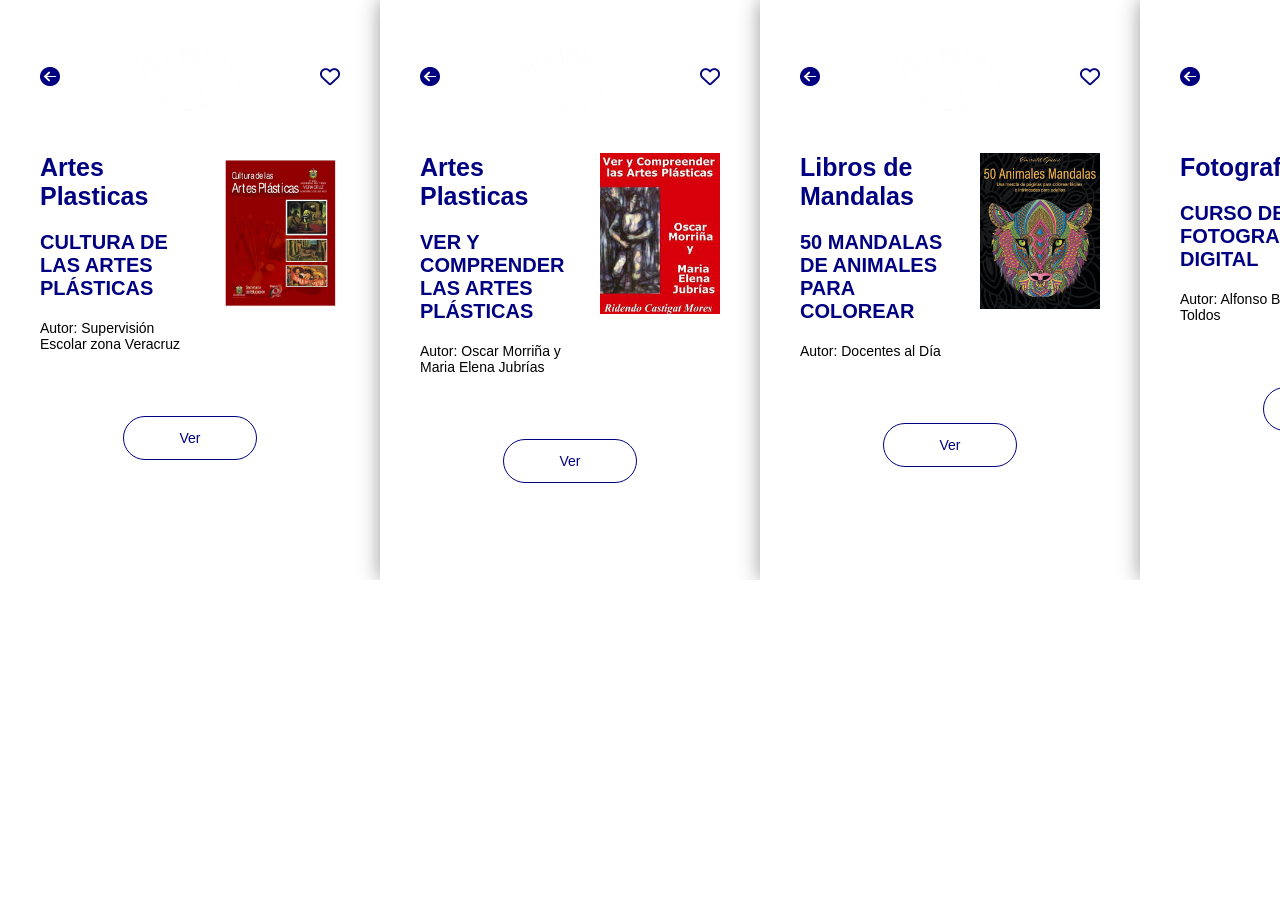
==== Artes/Artes.html @ d26982e4 "cambio de nombre index a Artes" ====
<!DOCTYPE html>
<html lang="es">
<head>
    <meta charset="UTF-8">
    <meta name="viewport" content="width=device-width, initial-scale=1.0">
    <title>Artes</title>
    <link rel="stylesheet" href="https://cdnjs.cloudflare.com/ajax/libs/font-awesome/6.4.0/css/all.min.css" integrity="sha512-iecdLmaskl7CVkqkXNQ/ZH/XLlvWZOJyj7Yy7tcenmpD1ypASozpmT/E0iPtmFIB46ZmdtAc9eNBvH0H/ZpiBw==" crossorigin="anonymous" referrerpolicy="no-referrer" />
    <link
        rel="stylesheet"
        href="https://cdn.jsdelivr.net/npm/swiper@9/swiper-bundle.min.css"
        />
    <link rel="stylesheet" href="style.css">
</head>
<body>

        <div class="swiper mySwiper">
            <div class="swiper-wrapper">

                <div class="swiper-slide">
                    <div class="icons"> 
                        <i class="fa-solid fa-circle-arrow-left"></i>
                        <img src="images/logo.png" alt="">
                        <i class="fa-regular fa-heart"></i>
                    </div>
                    <div class="product-content">
                        <div class="product-txt">
                            <span>Artes Plasticas</span>
                            <h3>Cultura de las Artes Plásticas</h3>
                            <p>
                                Autor: Supervisión Escolar zona Veracruz
                            </p>
                        </div>
                        <div class="product-img">
                            <img src="images/1.webp" alt="">
                        </div>
                    </div>
                    <a href="https://infolibros.org/pdfview/cultura-de-las-artes-plasticas-supervision-escolar-zona-veracruz-686/" class="btn-1">Ver</a>
                </div>

                 <div class="swiper-slide">
                    <div class="icons"> 
                        <i class="fa-solid fa-circle-arrow-left"></i>
                        <img src="images/logo.png" alt="">
                        <i class="fa-regular fa-heart"></i>
                    </div>
                    <div class="product-content">
                        <div class="product-txt">
                            <span>Artes Plasticas</span>
                            <h3>Ver y Comprender las Artes Plásticas </h3>
                            <p>
                                Autor: Oscar Morriña y Maria Elena Jubrías
                            </p>
                        </div>
                        <div class="product-img">
                            <img src="images/2.jpg" alt="">
                        </div>
                    </div>
                    <a href="https://infolibros.org/pdfview/ver-y-comprender-las-artes-plasticas-oscar-morrina-y-maria-elena-jubrias-686/" class="btn-1">Ver</a>
                </div>

                <div class="swiper-slide">
                    <div class="icons"> 
                        <i class="fa-solid fa-circle-arrow-left"></i>
                        <img src="images/logo.png" alt="">
                        <i class="fa-regular fa-heart"></i>
                    </div>
                    <div class="product-content">
                        <div class="product-txt">
                            <span>Libros de Mandalas</span>
                            <h3>50 Mandalas de animales para colorear</h3>
                            <p>
                                Autor: Docentes al Día
                            </p>
                        </div>
                        <div class="product-img">
                            <img src="images/3.jpg" alt="">
                        </div>
                    </div>
                    <a href="https://infolibros.org/pdfview/50-mandalas-de-animales-para-colorear-docentes-al-dia-206/" class="btn-1">Ver</a>
                </div>

                <div class="swiper-slide">
                    <div class="icons"> 
                        <i class="fa-solid fa-circle-arrow-left"></i>
                        <img src="images/logo.png" alt="">
                        <i class="fa-regular fa-heart"></i>
                    </div>
                    <div class="product-content">
                        <div class="product-txt">
                            <span>Fotografia</span>
                            <h3>Curso de Fotografía Digital</h3>
                            <p>
                                Autor: Alfonso Bustos Toldos
                            </p>
                        </div>
                        <div class="product-img">
                            <img src="images/4.jpg" alt="">
                        </div>
                    </div>
                    <a href="https://infolibros.org/pdfview/curso-de-fotografia-digital-alfonso-bustos-toldos-23/" class="btn-1">Ver</a>
                </div>

            </div>
        </div>
   

    <script src="https://cdn.jsdelivr.net/npm/swiper@9/swiper-bundle.min.js"></script>
    <script>
        var swiper = new swiper(".mySwiper",{
            effect:"coverflow",
            grabCursor: true,
            centeredSlides: true,
            slidesPerView: "auto",
            loop: true,
            coverflowEffect: {
                depth:500,
                modifer:1,
                slidesShadows:true,
                rotate: 0,
                stretch:0
            }
        })

    </script>

</body>
</html>
---- Artes/style.css ----
html,
body{
    position: relative;
    height: 100%;
}
body{
    background-color: #ffffff;
    font-family: Helvetica Neue, Helvetica;
    font-size: 14px;
    color: #000080;
    margin: 0;
    padding: 0;
}


.swiper {
    width: 100%;
    padding-top: 150px 0 50px 0;
}

.swiper-slide {
    width: 300px;
    height: 500px;
    background-color: #ffffff;
    box-shadow: 0 0 20px rgba(0, 0, 0, 0.4);
    padding: 40px;
    text-align: center;
}

.icons {
    display: flex;
    justify-content: space-between;
    align-items: center;
    margin-bottom: 40px;
}
.icons i {
    font-size: 20px;
    color: #000080;
}

.icons img {
    width: 120px;
}

.product-content {
    display: flex;
    justify-content: space-between;
}

.product-txt {
    flex-basis: 50%;
    text-align: left;
}

.product-txt span {
    font-size: 25px;
    color: #000080;
    font-weight: bold;
}

.product-txt h3 {
    font-size: 20px;
    color: #000080;
    text-transform: uppercase;
}

.product-txt p {
    font-size: 14px;
    color: black;
}

.product-img {
    flex-basis: 50%;
    text-align: right;
}


.product-img img {
    width: 120px;
}

.btn-1 {
    display: inline-block;
    padding: 13px 55px;
    border: 1px solid #000080;
    border-radius: 25px;
    color: #000080;
    text-decoration: none;
    margin-top: 50px;
}
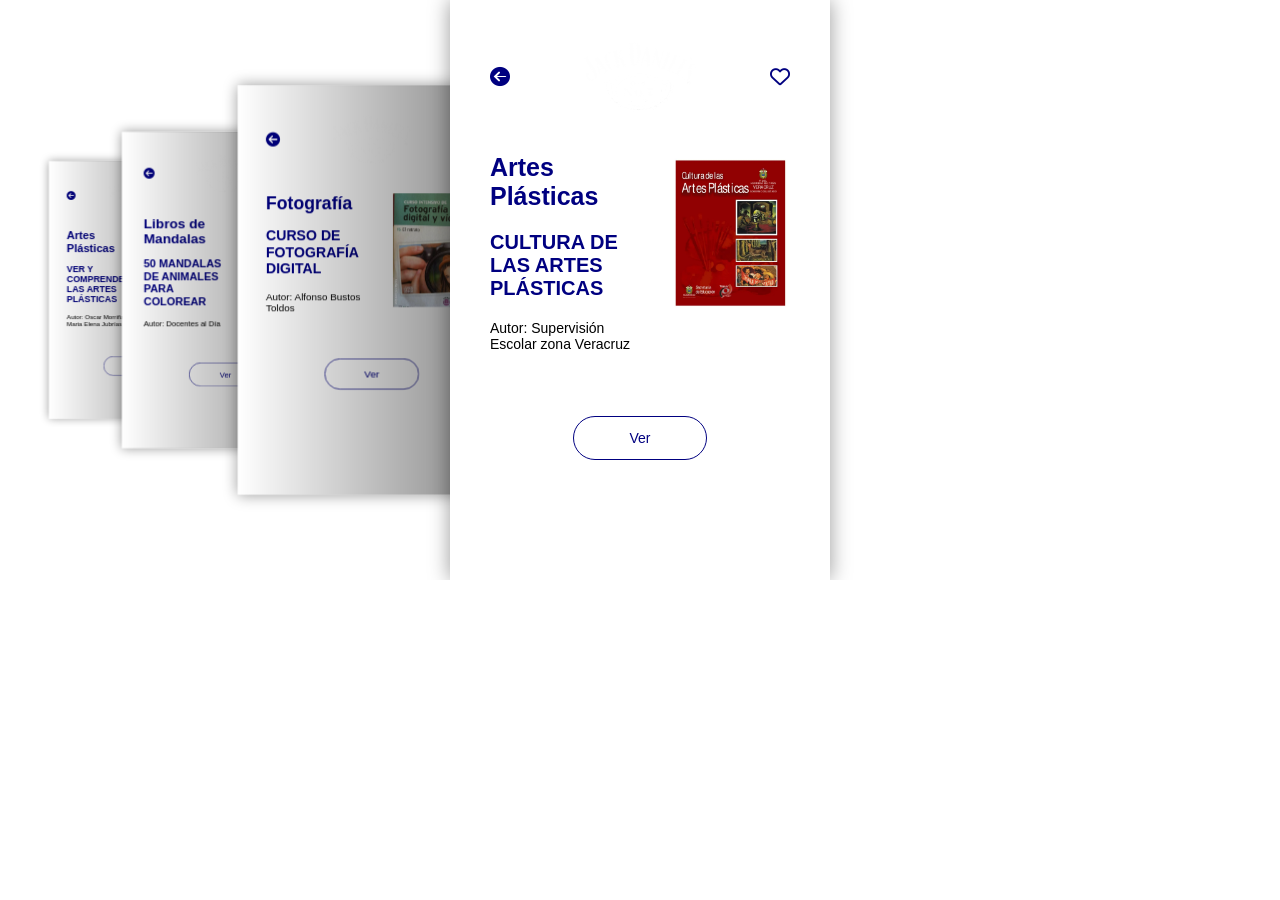
==== commit 29423d60: "estructura de archivos" ====
--- a/Artes/Artes.html
+++ b/Artes/Artes.html
@@ -3,125 +3,18 @@
 <head>
     <meta charset="UTF-8">
     <meta name="viewport" content="width=device-width, initial-scale=1.0">
-    <title>Artes</title>
+    <title>Libros de Artes</title>
     <link rel="stylesheet" href="https://cdnjs.cloudflare.com/ajax/libs/font-awesome/6.4.0/css/all.min.css" integrity="sha512-iecdLmaskl7CVkqkXNQ/ZH/XLlvWZOJyj7Yy7tcenmpD1ypASozpmT/E0iPtmFIB46ZmdtAc9eNBvH0H/ZpiBw==" crossorigin="anonymous" referrerpolicy="no-referrer" />
-    <link
-        rel="stylesheet"
-        href="https://cdn.jsdelivr.net/npm/swiper@9/swiper-bundle.min.css"
-        />
+    <link rel="stylesheet" href="https://cdn.jsdelivr.net/npm/swiper@9/swiper-bundle.min.css" />
     <link rel="stylesheet" href="style.css">
 </head>
 <body>
 
-        <div class="swiper mySwiper">
-            <div class="swiper-wrapper">
-
-                <div class="swiper-slide">
-                    <div class="icons"> 
-                        <i class="fa-solid fa-circle-arrow-left"></i>
-                        <img src="images/logo.png" alt="">
-                        <i class="fa-regular fa-heart"></i>
-                    </div>
-                    <div class="product-content">
-                        <div class="product-txt">
-                            <span>Artes Plasticas</span>
-                            <h3>Cultura de las Artes Plásticas</h3>
-                            <p>
-                                Autor: Supervisión Escolar zona Veracruz
-                            </p>
-                        </div>
-                        <div class="product-img">
-                            <img src="images/1.webp" alt="">
-                        </div>
-                    </div>
-                    <a href="https://infolibros.org/pdfview/cultura-de-las-artes-plasticas-supervision-escolar-zona-veracruz-686/" class="btn-1">Ver</a>
-                </div>
-
-                 <div class="swiper-slide">
-                    <div class="icons"> 
-                        <i class="fa-solid fa-circle-arrow-left"></i>
-                        <img src="images/logo.png" alt="">
-                        <i class="fa-regular fa-heart"></i>
-                    </div>
-                    <div class="product-content">
-                        <div class="product-txt">
-                            <span>Artes Plasticas</span>
-                            <h3>Ver y Comprender las Artes Plásticas </h3>
-                            <p>
-                                Autor: Oscar Morriña y Maria Elena Jubrías
-                            </p>
-                        </div>
-                        <div class="product-img">
-                            <img src="images/2.jpg" alt="">
-                        </div>
-                    </div>
-                    <a href="https://infolibros.org/pdfview/ver-y-comprender-las-artes-plasticas-oscar-morrina-y-maria-elena-jubrias-686/" class="btn-1">Ver</a>
-                </div>
-
-                <div class="swiper-slide">
-                    <div class="icons"> 
-                        <i class="fa-solid fa-circle-arrow-left"></i>
-                        <img src="images/logo.png" alt="">
-                        <i class="fa-regular fa-heart"></i>
-                    </div>
-                    <div class="product-content">
-                        <div class="product-txt">
-                            <span>Libros de Mandalas</span>
-                            <h3>50 Mandalas de animales para colorear</h3>
-                            <p>
-                                Autor: Docentes al Día
-                            </p>
-                        </div>
-                        <div class="product-img">
-                            <img src="images/3.jpg" alt="">
-                        </div>
-                    </div>
-                    <a href="https://infolibros.org/pdfview/50-mandalas-de-animales-para-colorear-docentes-al-dia-206/" class="btn-1">Ver</a>
-                </div>
-
-                <div class="swiper-slide">
-                    <div class="icons"> 
-                        <i class="fa-solid fa-circle-arrow-left"></i>
-                        <img src="images/logo.png" alt="">
-                        <i class="fa-regular fa-heart"></i>
-                    </div>
-                    <div class="product-content">
-                        <div class="product-txt">
-                            <span>Fotografia</span>
-                            <h3>Curso de Fotografía Digital</h3>
-                            <p>
-                                Autor: Alfonso Bustos Toldos
-                            </p>
-                        </div>
-                        <div class="product-img">
-                            <img src="images/4.jpg" alt="">
-                        </div>
-                    </div>
-                    <a href="https://infolibros.org/pdfview/curso-de-fotografia-digital-alfonso-bustos-toldos-23/" class="btn-1">Ver</a>
-                </div>
-
-            </div>
-        </div>
-   
+    <div class="swiper mySwiper">
+        <div class="swiper-wrapper" id="swiper-contenedor-libros"></div>
+    </div>
 
     <script src="https://cdn.jsdelivr.net/npm/swiper@9/swiper-bundle.min.js"></script>
-    <script>
-        var swiper = new swiper(".mySwiper",{
-            effect:"coverflow",
-            grabCursor: true,
-            centeredSlides: true,
-            slidesPerView: "auto",
-            loop: true,
-            coverflowEffect: {
-                depth:500,
-                modifer:1,
-                slidesShadows:true,
-                rotate: 0,
-                stretch:0
-            }
-        })
-
-    </script>
-
+    <script src="artes.js"></script>
 </body>
 </html>
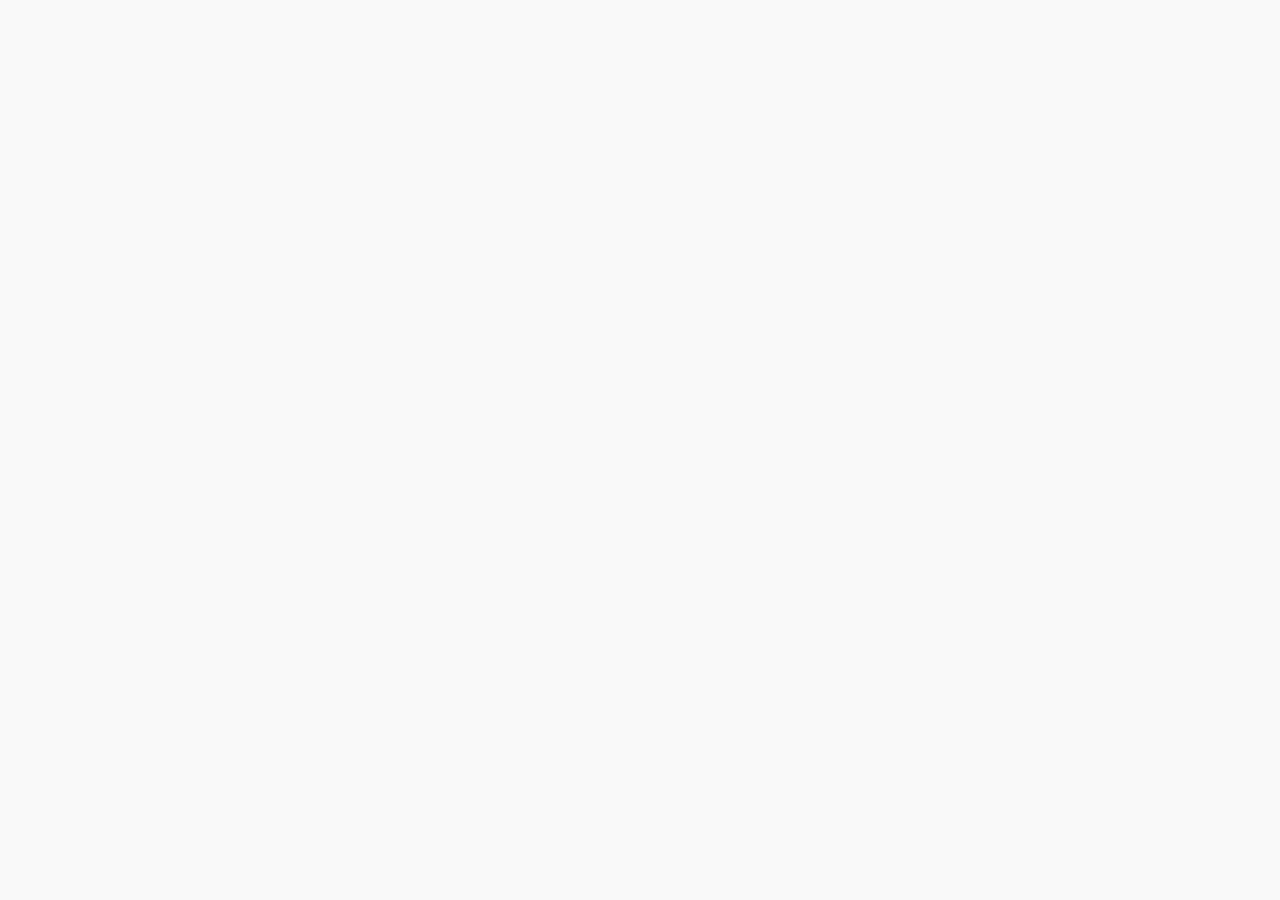
==== commit f05ce3cb: "estructura de archivos unificando" ====
--- a/Artes/Artes.html
+++ b/Artes/Artes.html
@@ -6,15 +6,15 @@
     <title>Libros de Artes</title>
     <link rel="stylesheet" href="https://cdnjs.cloudflare.com/ajax/libs/font-awesome/6.4.0/css/all.min.css" integrity="sha512-iecdLmaskl7CVkqkXNQ/ZH/XLlvWZOJyj7Yy7tcenmpD1ypASozpmT/E0iPtmFIB46ZmdtAc9eNBvH0H/ZpiBw==" crossorigin="anonymous" referrerpolicy="no-referrer" />
     <link rel="stylesheet" href="https://cdn.jsdelivr.net/npm/swiper@9/swiper-bundle.min.css" />
-    <link rel="stylesheet" href="style.css">
+    <link rel="stylesheet" href="../style.css">
 </head>
-<body>
+<body data-categoria="Arte">
 
     <div class="swiper mySwiper">
         <div class="swiper-wrapper" id="swiper-contenedor-libros"></div>
     </div>
 
     <script src="https://cdn.jsdelivr.net/npm/swiper@9/swiper-bundle.min.js"></script>
-    <script src="artes.js"></script>
+    <script src="../dinamicoCarrusel.js"></script>
 </body>
 </html>
--- a/style.css
+++ b/style.css
@@ -0,0 +1,424 @@
+/* Importación de tipografías */
+@import url('https://fonts.googleapis.com/css2?family=Oswald:wght@300;400;700&family=Poppins:ital,wght@0,100;0,200;0,300;0,400;0,500;0,600;0,700;0,800;0,900;1,100;1,200;1,300;1,400;1,500;1,600;1,700;1,800;1,900&display=swap');
+
+* {
+    margin: 0;
+    padding: 0;
+    box-sizing: border-box;
+    text-decoration: none;
+    list-style: none;
+}
+
+/* ==========================================================================
+   VARIABLES GLOBALES DE COLOR
+   ========================================================================== */
+:root {
+    --fondo: #dff2fd;
+    --fondoacent: #b0d8f0;
+    --primario: #000080; /* Azul marino usado en botones y textos de los libros */
+    --secundario: #111111; /* Negro para textos generales y títulos */
+    --blanco: #FFFFFF;
+    --sombra: rgba(0, 0, 0, 0.1);
+    --sombra-fuerte: rgba(0, 0, 0, 0.4); /* Usado en el carrusel 3D */
+}
+
+/* ==========================================================================
+   ESTILOS BASE
+   ========================================================================== */
+html, body {
+    position: relative;
+    height: 100%;
+}
+
+body {
+    font-family: 'Poppins', sans-serif;
+    background-color: #f9f9f9;
+    color: var(--secundario);
+}
+
+img {
+    max-width: 100%;
+    height: auto;
+}
+
+.container {
+    max-width: 1200px;
+    margin: 0 auto;
+    padding: 0 20px;
+}
+
+h2 {
+    padding-bottom: 8px;
+}
+
+/* ==========================================================================
+   HEADER & NAVBAR (Página Principal)
+   ========================================================================== */
+.header {
+    display: flex;
+    align-items: center;
+    min-height: 50vh;
+    background-color: var(--fondo);
+    padding: 70px 0;
+    box-shadow: inset 0px -1px 15px 0px #8dbedb;
+    position: relative;
+}
+
+.menu {
+    position: absolute;
+    top: 0;
+    left: 0;
+    right: 0;
+    display: flex;
+    align-items: center;
+    justify-content: space-between;
+    padding: 20px 0;
+    z-index: 100;
+}
+
+.logo {
+    font-size: 25px;
+    color: var(--secundario);
+    text-transform: uppercase;
+    font-weight: 800;
+}
+
+.menu .navbar ul {
+    display: flex;
+}
+
+.menu .navbar ul li {
+    position: relative;
+}
+
+.menu .navbar ul li a {
+    font-size: 18px;
+    padding: 10px 20px;
+    color: var(--secundario);
+    display: block;
+    font-weight: 500;
+}
+
+#menu {
+    display: none;
+}
+
+.menu-icono {
+    width: 25px;
+}
+
+.menu label {
+    cursor: pointer;
+    display: none;
+    font-size: 30px;
+    color: var(--secundario);
+    line-height: 1;
+}
+
+.menu label::after {
+    content: "\2630";
+}
+
+/* ==========================================================================
+   HERO / HEADER CONTENT
+   ========================================================================== */
+.header-content {
+    display: flex;
+    justify-content: space-between;
+    align-items: center;
+    flex: 1;
+    padding: 16px 96px;
+    border-radius: 8px;
+    background-color: var(--blanco);
+    width: 100%;
+}
+
+.header-img {
+    flex-basis: 36%;
+    text-align: center;
+}
+
+.header-txt {
+    flex-basis: 50%;
+    text-align: center;
+}
+
+.header-txt h1 {
+    font-size: 90px;
+    text-transform: uppercase;
+    line-height: 1;
+    color: var(--secundario);
+    font-family: 'Oswald', sans-serif;
+    margin-bottom: 15px;
+}
+
+.header-txt p {
+    font-size: 20px;
+    text-transform: uppercase;
+    margin-bottom: 20px;
+}
+
+.btn-1 {
+    display: inline-block;
+    padding: 11px 25px;
+    background-color: var(--secundario);
+    color: var(--blanco);
+    border-radius: 5px;
+}
+
+/* ==========================================================================
+   PRODUCTOS / CATEGORIAS (Grid del Inicio)
+   ========================================================================== */
+.products-container {
+     padding: 60px 20px;
+     text-align: center;
+     background-color: var(--fondoacent);
+}
+
+.products-container h2 {
+    color: var(--secundario);
+    font-family: 'Oswald', sans-serif;
+    font-size: 50px;
+    text-transform: uppercase;
+    margin-bottom: 40px;
+}
+
+.product-content {
+    display: grid;
+    grid-template-columns: repeat(3, 1fr);
+    gap: 40px;
+}
+
+.product {
+    text-align: center;
+    padding: 30px;
+    background-color: var(--blanco);
+    border-radius: 16px;
+    box-shadow: 0 4px 15px var(--sombra);
+    transition: transform 0.3s ease;
+}
+
+.product:hover {
+    transform: translateY(-5px);
+}
+
+.product img {
+    width: 100%;
+    max-width: 220px;
+    height: 260px;
+    object-fit: contain;
+    margin-bottom: 20px;
+}
+
+.product h3 {
+    font-size: 20px;
+    color: var(--secundario);
+    font-family: 'Oswald', sans-serif;
+    text-transform: uppercase;
+    margin-bottom: 15px;
+}
+
+.product p {
+    font-size: 16px;
+    color: #444444;
+    margin-bottom: 15px;
+}
+
+.btn-2 {
+    display: inline-block;
+    padding: 7px 10px;
+    background-color: var(--primario);
+    color: var(--blanco);
+    border-radius: 5px;
+    font-size: 15px;
+    font-weight: 600;
+    transition: background-color 0.2s ease-in-out;
+}
+
+.btn-2:hover {
+    background-color: #00004d; /* Azul más oscuro al pasar el mouse */
+}
+
+/* ==========================================================================
+   CARRUSEL SWIPER 3D (Subpáginas de Materias)
+   ========================================================================== */
+.swiper {
+    width: 100%;
+    padding: 100px 0 50px 0; /* Ajustado el padding top para centrar mejor en móviles */
+}
+
+.swiper-slide {
+    width: 300px;
+    height: 500px;
+    background-color: var(--blanco);
+    box-shadow: 0 0 20px var(--sombra-fuerte);
+    padding: 40px;
+    text-align: center;
+    border-radius: 8px; /* Un ligero borde redondeado para suavizar las tarjetas 3D */
+}
+
+.icons {
+    display: flex;
+    justify-content: space-between;
+    align-items: center;
+    margin-bottom: 40px;
+}
+
+.icons i {
+    font-size: 20px;
+    color: var(--primario);
+    cursor: pointer;
+}
+
+.icons img {
+    width: 120px;
+}
+
+/* Modificamos esta clase para no chocar con el grid del inicio */
+.swiper-slide .product-content {
+    display: flex;
+    justify-content: space-between;
+    align-items: flex-start; /* Evita que el texto y la imagen se estiren feo */
+}
+
+.swiper-slide .product-txt {
+    flex-basis: 50%;
+    text-align: left;
+}
+
+.swiper-slide .product-txt span {
+    font-size: 20px; /* Reducido un poco para que no rompa el diseño si el nombre es largo */
+    color: var(--primario);
+    font-weight: bold;
+    display: block; /* Asegura que baje de línea */
+    margin-bottom: 10px;
+}
+
+.swiper-slide .product-txt h3 {
+    font-size: 18px;
+    color: var(--primario);
+    text-transform: uppercase;
+    margin-bottom: 10px;
+}
+
+.swiper-slide .product-txt p {
+    font-size: 14px;
+    color: var(--secundario);
+}
+
+.swiper-slide .product-img {
+    flex-basis: 50%;
+    text-align: right;
+}
+
+.swiper-slide .product-img img {
+    width: 120px;
+    object-fit: contain;
+}
+
+.btn-swiper {
+    display: inline-block;
+    padding: 13px 55px;
+    border: 1px solid var(--primario);
+    background-color: transparent; /* Fondo transparente por defecto */
+    border-radius: 25px;
+    color: var(--primario);
+    text-decoration: none;
+    margin-top: 50px;
+    font-weight: 600;
+    transition: all 0.3s ease;
+}
+
+.btn-swiper:hover {
+    background-color: var(--primario);
+    color: var(--blanco);
+}
+
+/* ==========================================================================
+   DISEÑO RESPONSIVO (MEDIA QUERIES)
+   ========================================================================== */
+@media (max-width: 991px) { 
+    .menu {
+        padding: 20px;
+        position: relative;
+        background-color: var(--fondo);
+    }
+
+    .menu label {
+        display: block; 
+    }
+
+    .menu .navbar {
+        position: absolute;
+        top: 100%;
+        left: 0;
+        right: 0;
+        background-color: #181818;
+        display: none;
+        z-index: 200;
+        box-shadow: 0 4px 10px rgba(0,0,0,0.15);
+    }
+
+    .menu .navbar ul {
+        flex-direction: column;
+    }
+
+    .menu .navbar ul li {
+        width: 100%;
+    }
+
+    .menu .navbar ul li a {
+        color: var(--blanco);
+        padding: 15px 20px;
+        border-bottom: 1px solid #282828;
+    }
+
+    #menu:checked ~ .navbar {
+        display: block; 
+    }
+
+    .logo {
+        display: none;
+    }
+
+    .header {
+        min-height: auto;
+        padding: 40px 0;
+    }
+
+    .header-content {
+        padding: 40px 20px;
+        flex-direction: column;
+        gap: 20px;
+    }
+
+    .header-img {
+        display: none;
+    }
+
+    .header-txt {
+        flex-basis: 100%;
+        text-align: center;
+    }
+
+    .header-txt h1 {
+        font-size: 55px;
+    }
+
+    .product-content {
+        grid-template-columns: repeat(2, 1fr); 
+        gap: 25px;
+    }
+
+    .product img {
+        width: 100%;
+        max-width: 180px;
+        height: 220px;
+    }
+}
+
+@media (max-width: 650px) {
+    .product-content {
+        grid-template-columns: 1fr; 
+    }
+}
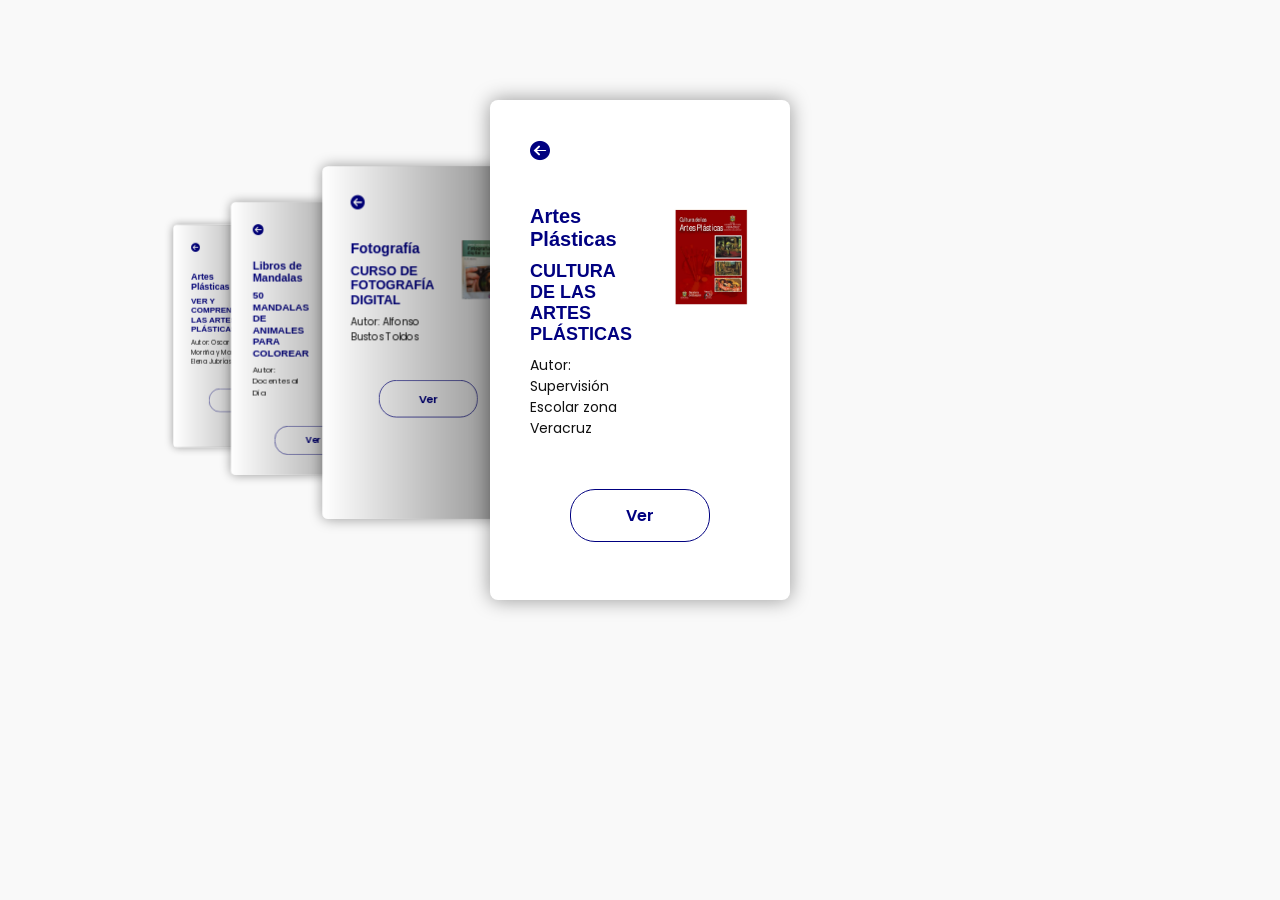
==== commit de3a50c7: "estilizacion de carpetas" ====
--- a/Artes/Artes.html
+++ b/Artes/Artes.html
@@ -6,7 +6,7 @@
     <title>Libros de Artes</title>
     <link rel="stylesheet" href="https://cdnjs.cloudflare.com/ajax/libs/font-awesome/6.4.0/css/all.min.css" integrity="sha512-iecdLmaskl7CVkqkXNQ/ZH/XLlvWZOJyj7Yy7tcenmpD1ypASozpmT/E0iPtmFIB46ZmdtAc9eNBvH0H/ZpiBw==" crossorigin="anonymous" referrerpolicy="no-referrer" />
     <link rel="stylesheet" href="https://cdn.jsdelivr.net/npm/swiper@9/swiper-bundle.min.css" />
-    <link rel="stylesheet" href="../style.css">
+    <link rel="stylesheet" href="../assets/css/style.css">
 </head>
 <body data-categoria="Arte">
 
@@ -15,6 +15,6 @@
     </div>
 
     <script src="https://cdn.jsdelivr.net/npm/swiper@9/swiper-bundle.min.js"></script>
-    <script src="../dinamicoCarrusel.js"></script>
+    <script src="../assets/js/dinamicoCarrusel.js"></script>
 </body>
 </html>
--- a/assets/css/style.css
+++ b/assets/css/style.css
@@ -0,0 +1,424 @@
+/* Importación de tipografías */
+@import url('https://fonts.googleapis.com/css2?family=Oswald:wght@300;400;700&family=Poppins:ital,wght@0,100;0,200;0,300;0,400;0,500;0,600;0,700;0,800;0,900;1,100;1,200;1,300;1,400;1,500;1,600;1,700;1,800;1,900&display=swap');
+
+* {
+    margin: 0;
+    padding: 0;
+    box-sizing: border-box;
+    text-decoration: none;
+    list-style: none;
+}
+
+/* ==========================================================================
+   VARIABLES GLOBALES DE COLOR
+   ========================================================================== */
+:root {
+    --fondo: #dff2fd;
+    --fondoacent: #b0d8f0;
+    --primario: #000080; /* Azul marino usado en botones y textos de los libros */
+    --secundario: #111111; /* Negro para textos generales y títulos */
+    --blanco: #FFFFFF;
+    --sombra: rgba(0, 0, 0, 0.1);
+    --sombra-fuerte: rgba(0, 0, 0, 0.4); /* Usado en el carrusel 3D */
+}
+
+/* ==========================================================================
+   ESTILOS BASE
+   ========================================================================== */
+html, body {
+    position: relative;
+    height: 100%;
+}
+
+body {
+    font-family: 'Poppins', sans-serif;
+    background-color: #f9f9f9;
+    color: var(--secundario);
+}
+
+img {
+    max-width: 100%;
+    height: auto;
+}
+
+.container {
+    max-width: 1200px;
+    margin: 0 auto;
+    padding: 0 20px;
+}
+
+h2 {
+    padding-bottom: 8px;
+}
+
+/* ==========================================================================
+   HEADER & NAVBAR (Página Principal)
+   ========================================================================== */
+.header {
+    display: flex;
+    align-items: center;
+    min-height: 50vh;
+    background-color: var(--fondo);
+    padding: 70px 0;
+    box-shadow: inset 0px -1px 15px 0px #8dbedb;
+    position: relative;
+}
+
+.menu {
+    position: absolute;
+    top: 0;
+    left: 0;
+    right: 0;
+    display: flex;
+    align-items: center;
+    justify-content: space-between;
+    padding: 20px 0;
+    z-index: 100;
+}
+
+.logo {
+    font-size: 25px;
+    color: var(--secundario);
+    text-transform: uppercase;
+    font-weight: 800;
+}
+
+.menu .navbar ul {
+    display: flex;
+}
+
+.menu .navbar ul li {
+    position: relative;
+}
+
+.menu .navbar ul li a {
+    font-size: 18px;
+    padding: 10px 20px;
+    color: var(--secundario);
+    display: block;
+    font-weight: 500;
+}
+
+#menu {
+    display: none;
+}
+
+.menu-icono {
+    width: 25px;
+}
+
+.menu label {
+    cursor: pointer;
+    display: none;
+    font-size: 30px;
+    color: var(--secundario);
+    line-height: 1;
+}
+
+.menu label::after {
+    content: "\2630";
+}
+
+/* ==========================================================================
+   HERO / HEADER CONTENT
+   ========================================================================== */
+.header-content {
+    display: flex;
+    justify-content: space-between;
+    align-items: center;
+    flex: 1;
+    padding: 16px 96px;
+    border-radius: 8px;
+    background-color: var(--blanco);
+    width: 100%;
+}
+
+.header-img {
+    flex-basis: 36%;
+    text-align: center;
+}
+
+.header-txt {
+    flex-basis: 50%;
+    text-align: center;
+}
+
+.header-txt h1 {
+    font-size: 90px;
+    text-transform: uppercase;
+    line-height: 1;
+    color: var(--secundario);
+    font-family: 'Oswald', sans-serif;
+    margin-bottom: 15px;
+}
+
+.header-txt p {
+    font-size: 20px;
+    text-transform: uppercase;
+    margin-bottom: 20px;
+}
+
+.btn-1 {
+    display: inline-block;
+    padding: 11px 25px;
+    background-color: var(--secundario);
+    color: var(--blanco);
+    border-radius: 5px;
+}
+
+/* ==========================================================================
+   PRODUCTOS / CATEGORIAS (Grid del Inicio)
+   ========================================================================== */
+.products-container {
+     padding: 60px 20px;
+     text-align: center;
+     background-color: var(--fondoacent);
+}
+
+.products-container h2 {
+    color: var(--secundario);
+    font-family: 'Oswald', sans-serif;
+    font-size: 50px;
+    text-transform: uppercase;
+    margin-bottom: 40px;
+}
+
+.product-content {
+    display: grid;
+    grid-template-columns: repeat(3, 1fr);
+    gap: 40px;
+}
+
+.product {
+    text-align: center;
+    padding: 30px;
+    background-color: var(--blanco);
+    border-radius: 16px;
+    box-shadow: 0 4px 15px var(--sombra);
+    transition: transform 0.3s ease;
+}
+
+.product:hover {
+    transform: translateY(-5px);
+}
+
+.product img {
+    width: 100%;
+    max-width: 220px;
+    height: 260px;
+    object-fit: contain;
+    margin-bottom: 20px;
+}
+
+.product h3 {
+    font-size: 20px;
+    color: var(--secundario);
+    font-family: 'Oswald', sans-serif;
+    text-transform: uppercase;
+    margin-bottom: 15px;
+}
+
+.product p {
+    font-size: 16px;
+    color: #444444;
+    margin-bottom: 15px;
+}
+
+.btn-2 {
+    display: inline-block;
+    padding: 7px 10px;
+    background-color: var(--primario);
+    color: var(--blanco);
+    border-radius: 5px;
+    font-size: 15px;
+    font-weight: 600;
+    transition: background-color 0.2s ease-in-out;
+}
+
+.btn-2:hover {
+    background-color: #00004d; /* Azul más oscuro al pasar el mouse */
+}
+
+/* ==========================================================================
+   CARRUSEL SWIPER 3D (Subpáginas de Materias)
+   ========================================================================== */
+.swiper {
+    width: 100%;
+    padding: 100px 0 50px 0; /* Ajustado el padding top para centrar mejor en móviles */
+}
+
+.swiper-slide {
+    width: 300px;
+    height: 500px;
+    background-color: var(--blanco);
+    box-shadow: 0 0 20px var(--sombra-fuerte);
+    padding: 40px;
+    text-align: center;
+    border-radius: 8px; /* Un ligero borde redondeado para suavizar las tarjetas 3D */
+}
+
+.icons {
+    display: flex;
+    justify-content: space-between;
+    align-items: center;
+    margin-bottom: 40px;
+}
+
+.icons i {
+    font-size: 20px;
+    color: var(--primario);
+    cursor: pointer;
+}
+
+.icons img {
+    width: 120px;
+}
+
+/* Modificamos esta clase para no chocar con el grid del inicio */
+.swiper-slide .product-content {
+    display: flex;
+    justify-content: space-between;
+    align-items: flex-start; /* Evita que el texto y la imagen se estiren feo */
+}
+
+.swiper-slide .product-txt {
+    flex-basis: 50%;
+    text-align: left;
+}
+
+.swiper-slide .product-txt span {
+    font-size: 20px; /* Reducido un poco para que no rompa el diseño si el nombre es largo */
+    color: var(--primario);
+    font-weight: bold;
+    display: block; /* Asegura que baje de línea */
+    margin-bottom: 10px;
+}
+
+.swiper-slide .product-txt h3 {
+    font-size: 18px;
+    color: var(--primario);
+    text-transform: uppercase;
+    margin-bottom: 10px;
+}
+
+.swiper-slide .product-txt p {
+    font-size: 14px;
+    color: var(--secundario);
+}
+
+.swiper-slide .product-img {
+    flex-basis: 50%;
+    text-align: right;
+}
+
+.swiper-slide .product-img img {
+    width: 120px;
+    object-fit: contain;
+}
+
+.btn-swiper {
+    display: inline-block;
+    padding: 13px 55px;
+    border: 1px solid var(--primario);
+    background-color: transparent; /* Fondo transparente por defecto */
+    border-radius: 25px;
+    color: var(--primario);
+    text-decoration: none;
+    margin-top: 50px;
+    font-weight: 600;
+    transition: all 0.3s ease;
+}
+
+.btn-swiper:hover {
+    background-color: var(--primario);
+    color: var(--blanco);
+}
+
+/* ==========================================================================
+   DISEÑO RESPONSIVO (MEDIA QUERIES)
+   ========================================================================== */
+@media (max-width: 991px) { 
+    .menu {
+        padding: 20px;
+        position: relative;
+        background-color: var(--fondo);
+    }
+
+    .menu label {
+        display: block; 
+    }
+
+    .menu .navbar {
+        position: absolute;
+        top: 100%;
+        left: 0;
+        right: 0;
+        background-color: #181818;
+        display: none;
+        z-index: 200;
+        box-shadow: 0 4px 10px rgba(0,0,0,0.15);
+    }
+
+    .menu .navbar ul {
+        flex-direction: column;
+    }
+
+    .menu .navbar ul li {
+        width: 100%;
+    }
+
+    .menu .navbar ul li a {
+        color: var(--blanco);
+        padding: 15px 20px;
+        border-bottom: 1px solid #282828;
+    }
+
+    #menu:checked ~ .navbar {
+        display: block; 
+    }
+
+    .logo {
+        display: none;
+    }
+
+    .header {
+        min-height: auto;
+        padding: 40px 0;
+    }
+
+    .header-content {
+        padding: 40px 20px;
+        flex-direction: column;
+        gap: 20px;
+    }
+
+    .header-img {
+        display: none;
+    }
+
+    .header-txt {
+        flex-basis: 100%;
+        text-align: center;
+    }
+
+    .header-txt h1 {
+        font-size: 55px;
+    }
+
+    .product-content {
+        grid-template-columns: repeat(2, 1fr); 
+        gap: 25px;
+    }
+
+    .product img {
+        width: 100%;
+        max-width: 180px;
+        height: 220px;
+    }
+}
+
+@media (max-width: 650px) {
+    .product-content {
+        grid-template-columns: 1fr; 
+    }
+}
